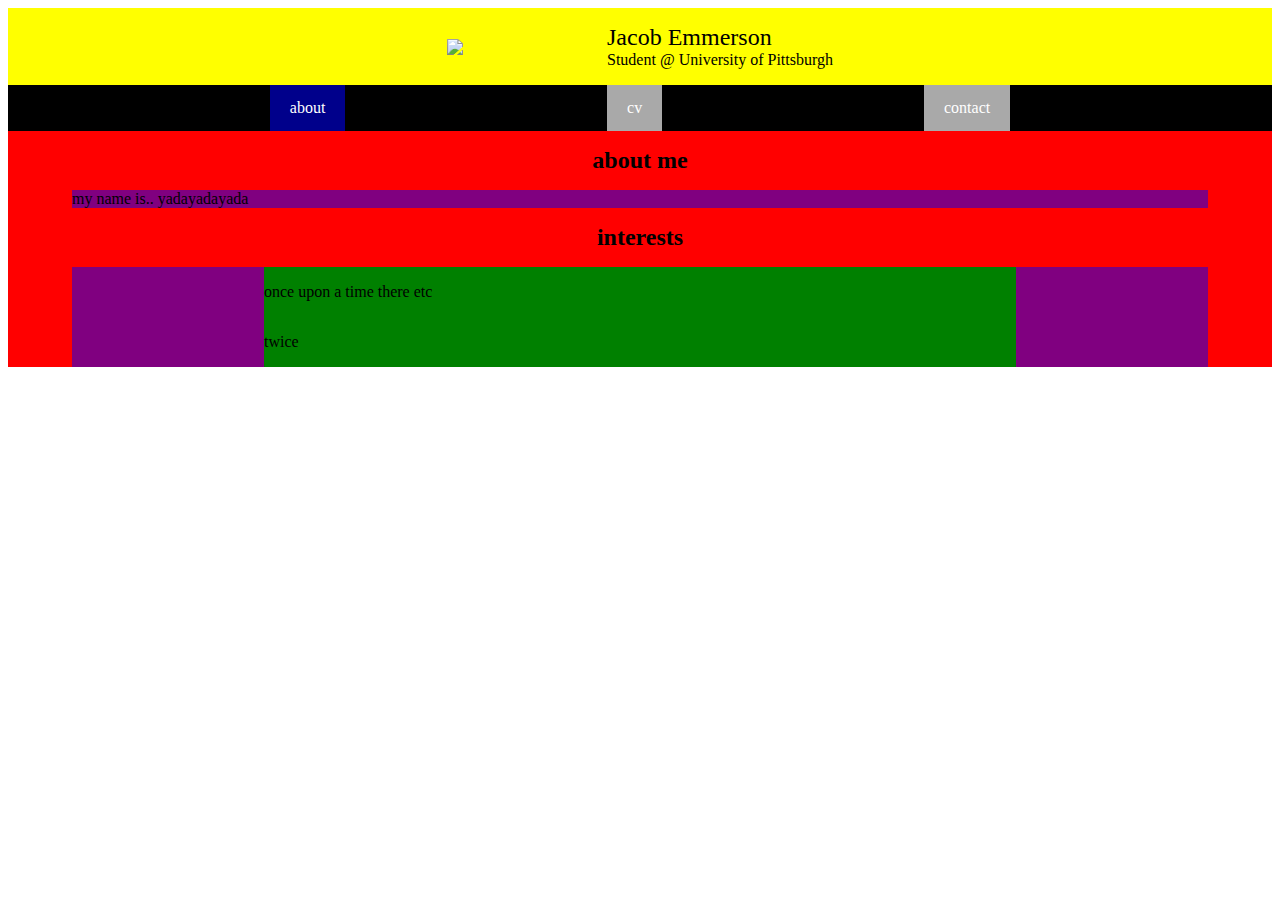
==== index.html @ 3ede97e0 "baseline" ====
<!--
    author: @jacob
    desc: html/css project for ENGCMP0610, serving as a base for portfolio
-->

<!DOCTYPE html>
<html>
<head>
    <meta charset="utf-8" />
    <meta name="viewport" content="width=device-width" , inital-scale="1.0" />
    <asp:MultiView runat="server"></asp:MultiView>
    <link rel="stylesheet", href="style.css">
    <title>J. T. Emmerson</title>
</head>
<body>
    <div class = "head"> 
        <img src="./imgs/pic.jpg">
        <ul>
            <li style="font-size:24px;">Jacob Emmerson</li>
            <li>Student @ University of Pittsburgh</li>
        </ul>
    </div>
    <div class = "nav">
        <a class = "active", href = "./index.html">about</a>
        <a href = "pages/cv.html">cv</a>
        <a href = "pages/contact.html">contact</a>
    </div>
    <div class = "about">
        <h1>about me</h1>
        <div>
            my name is.. yadayadayada
        </div>
        <h1>interests</h1>
        <div>
            <div class = "list">
                <p>once upon a time there etc</p>
                <p>twice</p>
            </div>
        </div>
    </div>
</body>
</html>
---- style.css ----
html {
    font-weight: 500;
}

.about {
    background-color: red;
    display: flex;
    flex-direction: column;
}

.about h1 {
    text-align: center;
    font-size: 24px;
}

.about div {
    margin: auto 5vw;
    background-color: purple;
}

.about .list {
    margin: 0 15vw;
    background-color: green;
    display: flex;
    flex-direction: column;
    align-items: flex-start;
    justify-content: space-evenly;
}

.about .table {
    background-color: lightblue;
    display: flex;
    flex-direction: row;
    align-items: flex-start;
    justify-content: space-evenly;
}

.table ul {
    margin: 0 0;
    list-style: none;
}

.table .bf {
    font-weight: bolder;
}

.head {
    background-color: yellow;
    margin: auto;
    display: flex;
    justify-content: center;
    align-items: center;
}

.head ul {
    list-style-type: none;
    display: table;
}

.head img {
    width: 120px;
    height: auto;
}

.nav {
    background-color: black;
    display: flex;
    justify-content: space-evenly;
  }

.nav a {
    display: block;
    text-align: center;
    color:white;
    text-decoration: none;
    padding: 14px 20px; 
    background-color: darkgray;
}

.nav a:hover {
    background-color: gray;
}

.nav .active {
    background-color: darkblue;
}
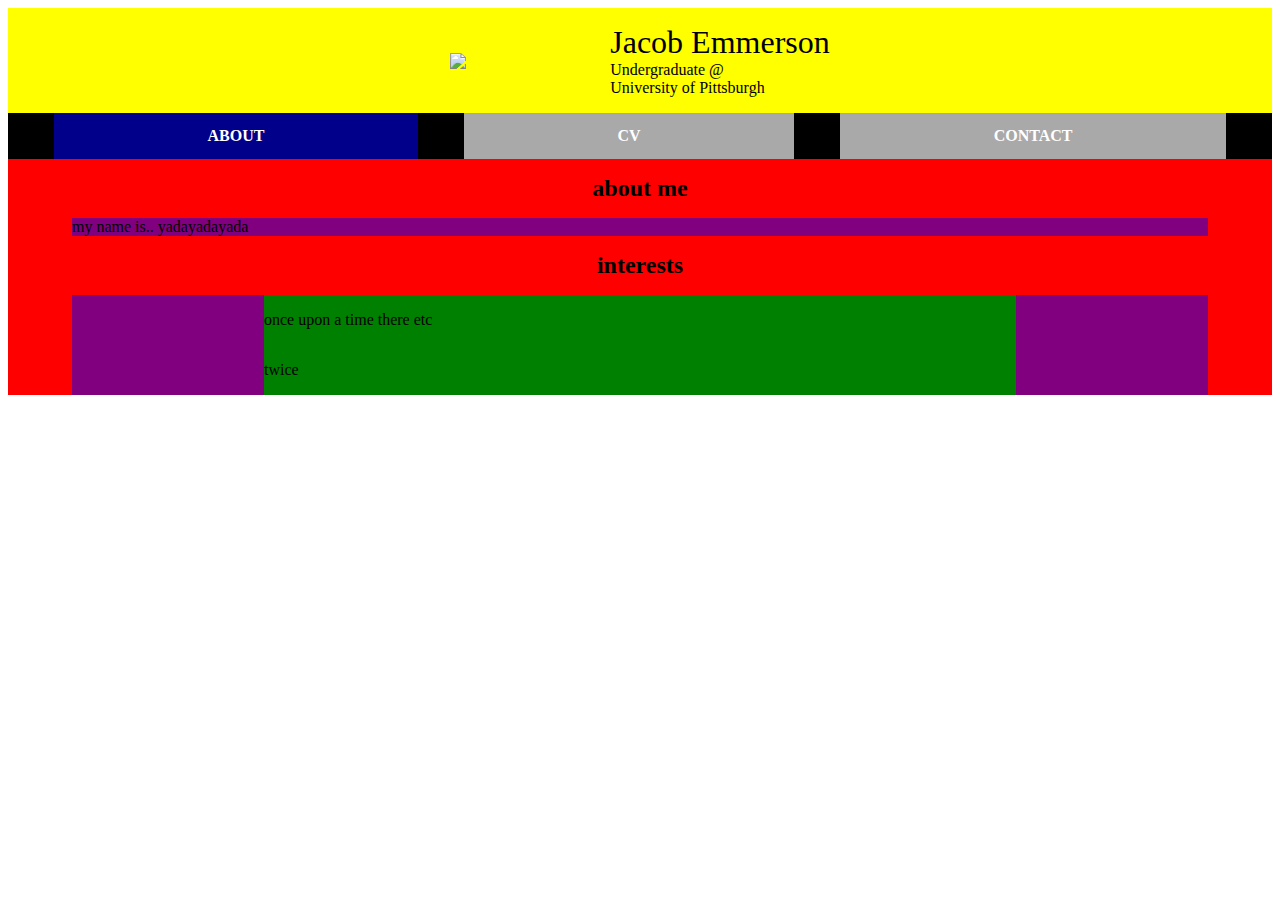
==== commit b9fe5e48: "mod" ====
--- a/index.html
+++ b/index.html
@@ -16,14 +16,15 @@
     <div class = "head"> 
         <img src="./imgs/pic.jpg">
         <ul>
-            <li style="font-size:24px;">Jacob Emmerson</li>
-            <li>Student @ University of Pittsburgh</li>
+            <li style="font-size:32px;">Jacob Emmerson</li>
+            <li>Undergraduate @</li>
+            <li>University of Pittsburgh</li>
         </ul>
     </div>
     <div class = "nav">
-        <a class = "active", href = "./index.html">about</a>
-        <a href = "pages/cv.html">cv</a>
-        <a href = "pages/contact.html">contact</a>
+        <a class = "active", href = "./index.html">About</a>
+        <a href = "pages/cv.html">CV</a>
+        <a href = "pages/contact.html">Contact</a>
     </div>
     <div class = "about">
         <h1>about me</h1>
--- a/style.css
+++ b/style.css
@@ -73,11 +73,13 @@
     text-align: center;
     color:white;
     text-decoration: none;
-    padding: 14px 20px; 
+    font-weight: bolder;
+    padding: 14px 12vw; 
     background-color: darkgray;
+    text-transform: uppercase;
 }
 
-.nav a:hover {
+.nav a:hover:not(.nav .active) {
     background-color: gray;
 }
 
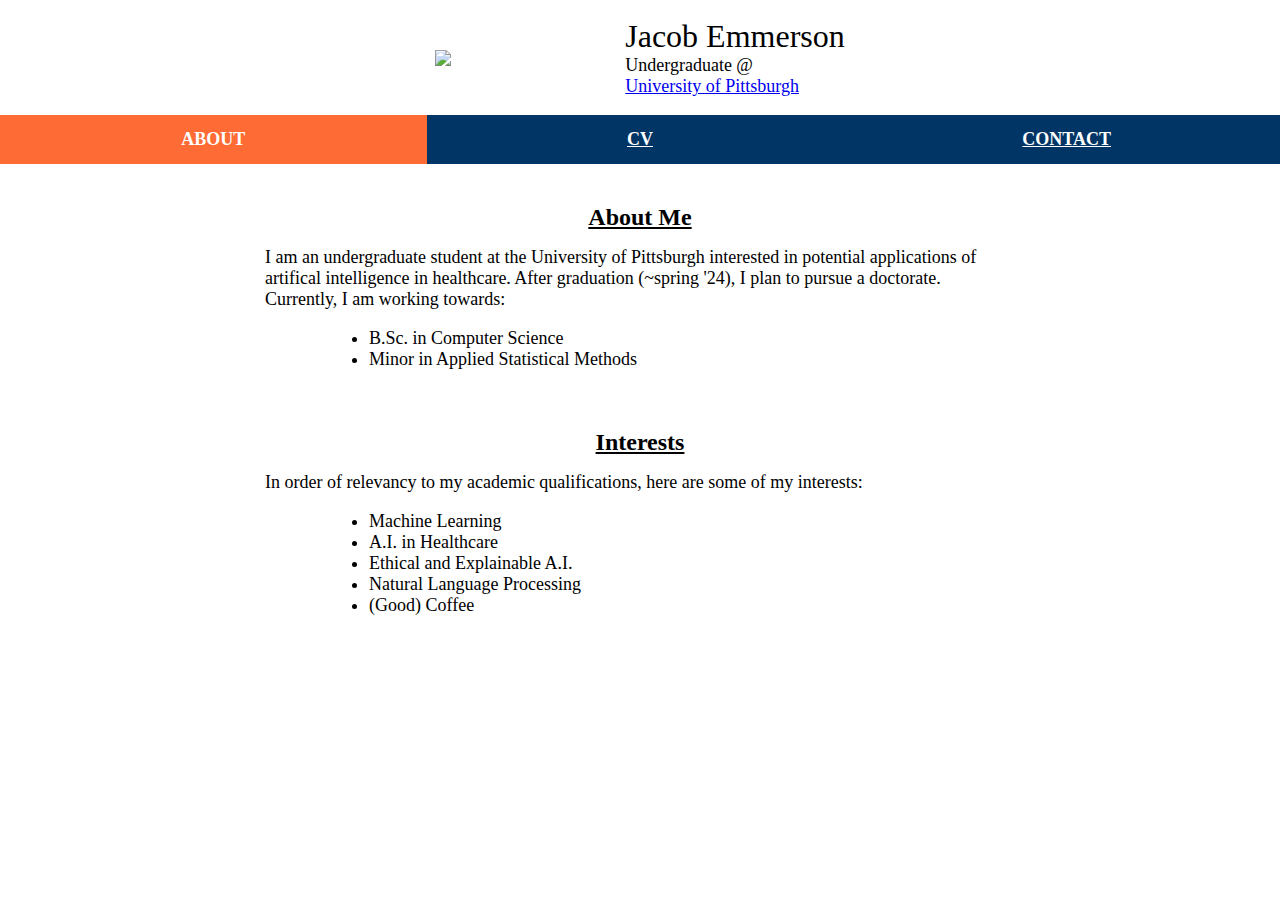
==== commit 9d15f94f: "temp" ====
--- a/index.html
+++ b/index.html
@@ -10,7 +10,7 @@
     <meta name="viewport" content="width=device-width" , inital-scale="1.0" />
     <asp:MultiView runat="server"></asp:MultiView>
     <link rel="stylesheet", href="style.css">
-    <title>J. T. Emmerson</title>
+    <title>About</title>
 </head>
 <body>
     <div class = "head"> 
@@ -18,24 +18,42 @@
         <ul>
             <li style="font-size:32px;">Jacob Emmerson</li>
             <li>Undergraduate @</li>
-            <li>University of Pittsburgh</li>
+            <li><a href = "https://www.pitt.edu/", target = "_blank">University of Pittsburgh</a></li>
         </ul>
     </div>
     <div class = "nav">
         <a class = "active", href = "./index.html">About</a>
+        <!--<a href = "pages/news.html">News</a>-->
         <a href = "pages/cv.html">CV</a>
         <a href = "pages/contact.html">Contact</a>
     </div>
     <div class = "about">
-        <h1>about me</h1>
-        <div>
-            my name is.. yadayadayada
+        <h1>About Me</h1>
+        <div class = "row">
+            <p>
+                I am an undergraduate student at the University of Pittsburgh interested in potential applications of artifical intelligence in healthcare. After graduation (~spring '24), I plan to pursue a doctorate. Currently, I am working towards:
+            </p>
+            <div class = "list">
+                <ul>
+                    <li>B.Sc. in Computer Science</li>
+                    <li>Minor in Applied Statistical Methods</li>
+                </ul>
+            </div>
         </div>
-        <h1>interests</h1>
-        <div>
+
+        <h1>Interests</h1>
+        <div class = "row">
+            <p>
+                In order of relevancy to my academic qualifications, here are some of my interests:
+            </p>
             <div class = "list">
-                <p>once upon a time there etc</p>
-                <p>twice</p>
+                <ul>
+                    <li>Machine Learning</li>
+                    <li>A.I. in Healthcare</li>
+                    <li>Ethical and Explainable A.I.</li>
+                    <li>Natural Language Processing</li>
+                    <li>(Good) Coffee</li>
+                </ul>
             </div>
         </div>
     </div>
--- a/style.css
+++ b/style.css
@@ -1,26 +1,48 @@
 html {
     font-weight: 500;
+    font-size: 18px;
+}
+
+body {
+    margin: 0;
+    padding: 0;
+}
+
+.row {
+    width: 60vw;
+    max-width: 750px;
+    min-width: 250px;
+    margin: 0 5vw;
+    background-color: white;
+    margin-bottom: 25px;
 }
 
 .about {
-    background-color: red;
+    margin: 24px auto;
+    background-color: white;
     display: flex;
+    align-items: center;
+    justify-content: center;
     flex-direction: column;
 }
 
+.about a {
+    font-style: normal;
+}
+
+.about p {
+    margin: 0;
+}
+
 .about h1 {
-    text-align: center;
+    font-style: normal;
+    text-decoration: underline;
     font-size: 24px;
 }
 
-.about div {
-    margin: auto 5vw;
-    background-color: purple;
-}
-
 .about .list {
-    margin: 0 15vw;
-    background-color: green;
+    margin: 0 5vw;
+    background-color: white;
     display: flex;
     flex-direction: column;
     align-items: flex-start;
@@ -28,7 +50,7 @@
 }
 
 .about .table {
-    background-color: lightblue;
+    background-color: whitered;
     display: flex;
     flex-direction: row;
     align-items: flex-start;
@@ -36,7 +58,7 @@
 }
 
 .table ul {
-    margin: 0 0;
+    margin: 0;
     list-style: none;
 }
 
@@ -45,8 +67,8 @@
 }
 
 .head {
-    background-color: yellow;
-    margin: auto;
+    background-color: white;
+    margin: 0 auto;
     display: flex;
     justify-content: center;
     align-items: center;
@@ -58,31 +80,34 @@
 }
 
 .head img {
-    width: 120px;
+    width: 150px;
     height: auto;
 }
 
 .nav {
-    background-color: black;
+    background-color: #003566;
     display: flex;
-    justify-content: space-evenly;
+    justify-content: center;
+    flex-grow: 1;
+    margin: 0;
   }
 
 .nav a {
     display: block;
     text-align: center;
     color:white;
-    text-decoration: none;
+    text-decoration: underline;
     font-weight: bolder;
-    padding: 14px 12vw; 
-    background-color: darkgray;
+    padding: 14px 1vw; 
     text-transform: uppercase;
+    flex: 1 1 0;
 }
 
 .nav a:hover:not(.nav .active) {
-    background-color: gray;
+    background-color: #001d3d;
 }
 
 .nav .active {
-    background-color: darkblue;
+    background-color: #ff6b35;
+    text-decoration: none;
 }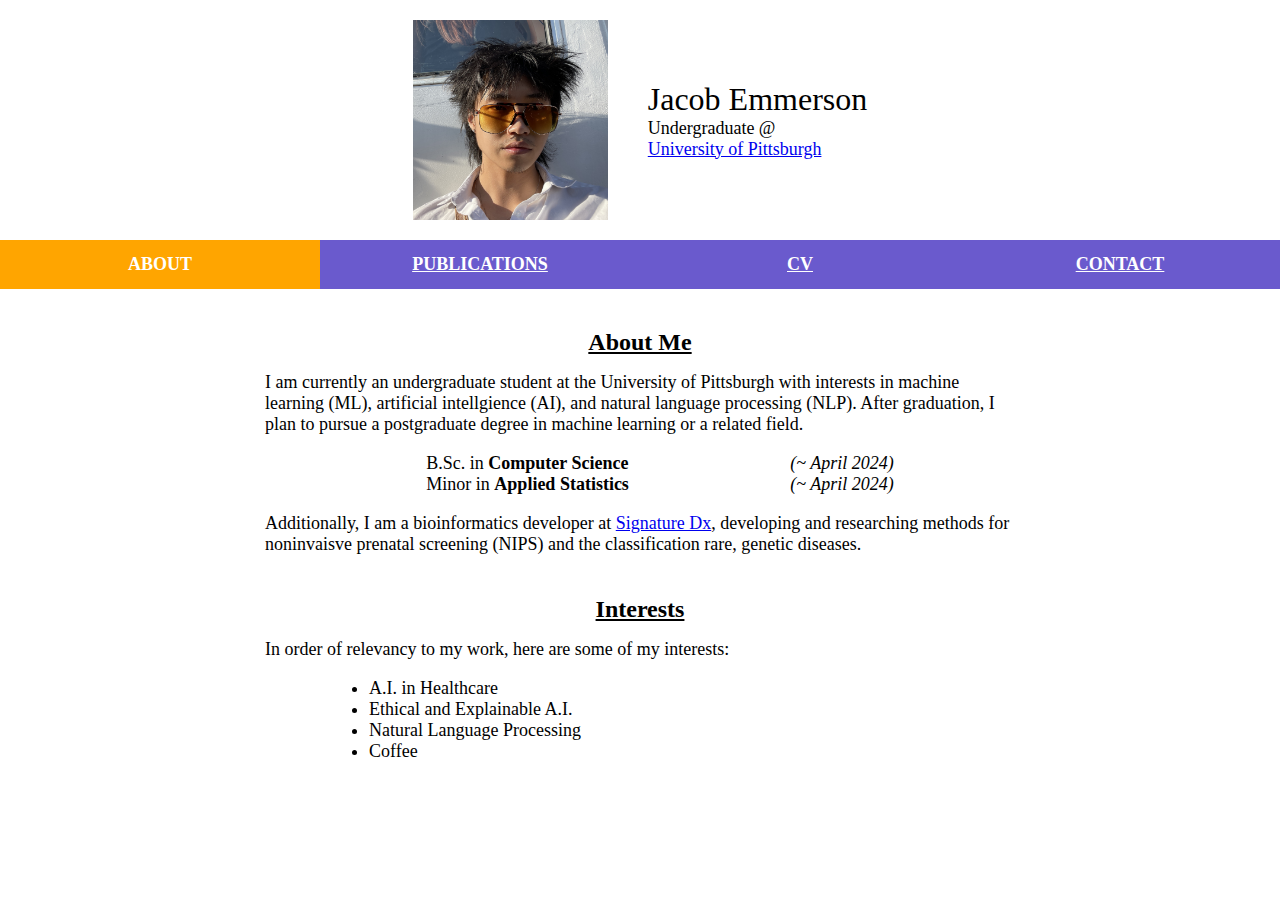
==== commit 1ef7ea30: "update" ====
--- a/index.html
+++ b/index.html
@@ -14,7 +14,7 @@
 </head>
 <body>
     <div class = "head"> 
-        <img src="./imgs/pic.jpg">
+        <img src="./imgs/IMG_0310.jpeg">
         <ul>
             <li style="font-size:32px;">Jacob Emmerson</li>
             <li>Undergraduate @</li>
@@ -23,7 +23,7 @@
     </div>
     <div class = "nav">
         <a class = "active", href = "./index.html">About</a>
-        <!--<a href = "pages/news.html">News</a>-->
+        <a href = "pages/pubs.html">Publications</a>
         <a href = "pages/cv.html">CV</a>
         <a href = "pages/contact.html">Contact</a>
     </div>
@@ -31,28 +31,34 @@
         <h1>About Me</h1>
         <div class = "row">
             <p>
-                I am an undergraduate student at the University of Pittsburgh interested in potential applications of artifical intelligence in healthcare. After graduation (~spring '24), I plan to pursue a doctorate. Currently, I am working towards:
+                I am currently an undergraduate student at the University of Pittsburgh with interests in machine learning (ML), artificial intellgience (AI), and natural language processing (NLP). After graduation, I plan to pursue a postgraduate degree in machine learning or a related field.
             </p>
-            <div class = "list">
+            <div class = "table">
                 <ul>
-                    <li>B.Sc. in Computer Science</li>
-                    <li>Minor in Applied Statistical Methods</li>
+                    <li>B.Sc. in <b>Computer Science</b></li>
+                    <li>Minor in <b>Applied Statistics</b></li>
+                </ul>
+                <ul style="font-style: italic;">
+                    <li>(~ April 2024)</li>
+                    <li>(~ April 2024)</li>
                 </ul>
             </div>
+            <p>
+                Additionally, I am a bioinformatics developer at <a href="https://signaturedx.com/womens-reproductive-health/", target = "_blank">Signature Dx</a>, developing and researching methods for noninvaisve prenatal screening (NIPS) and the classification rare, genetic diseases. 
+            </p>
         </div>
 
         <h1>Interests</h1>
         <div class = "row">
             <p>
-                In order of relevancy to my academic qualifications, here are some of my interests:
+                In order of relevancy to my work, here are some of my interests:
             </p>
             <div class = "list">
                 <ul>
-                    <li>Machine Learning</li>
                     <li>A.I. in Healthcare</li>
                     <li>Ethical and Explainable A.I.</li>
                     <li>Natural Language Processing</li>
-                    <li>(Good) Coffee</li>
+                    <li>Coffee</li>
                 </ul>
             </div>
         </div>
--- a/style.css
+++ b/style.css
@@ -58,8 +58,13 @@
 }
 
 .table ul {
-    margin: 0;
     list-style: none;
+}
+
+.table ul ul {
+    font-style: italic;
+    text-align: right;
+    color: rgba(0,0,0,0.5);
 }
 
 .table .bf {
@@ -80,12 +85,13 @@
 }
 
 .head img {
-    width: 150px;
-    height: auto;
+    width: 195px;
+    height: 200px;
+    margin: 20px 0;
 }
 
 .nav {
-    background-color: #003566;
+    background-color: slateblue;
     display: flex;
     justify-content: center;
     flex-grow: 1;
@@ -104,10 +110,10 @@
 }
 
 .nav a:hover:not(.nav .active) {
-    background-color: #001d3d;
+    background-color: darkslateblue;
 }
 
 .nav .active {
-    background-color: #ff6b35;
+    background-color: orange;
     text-decoration: none;
 }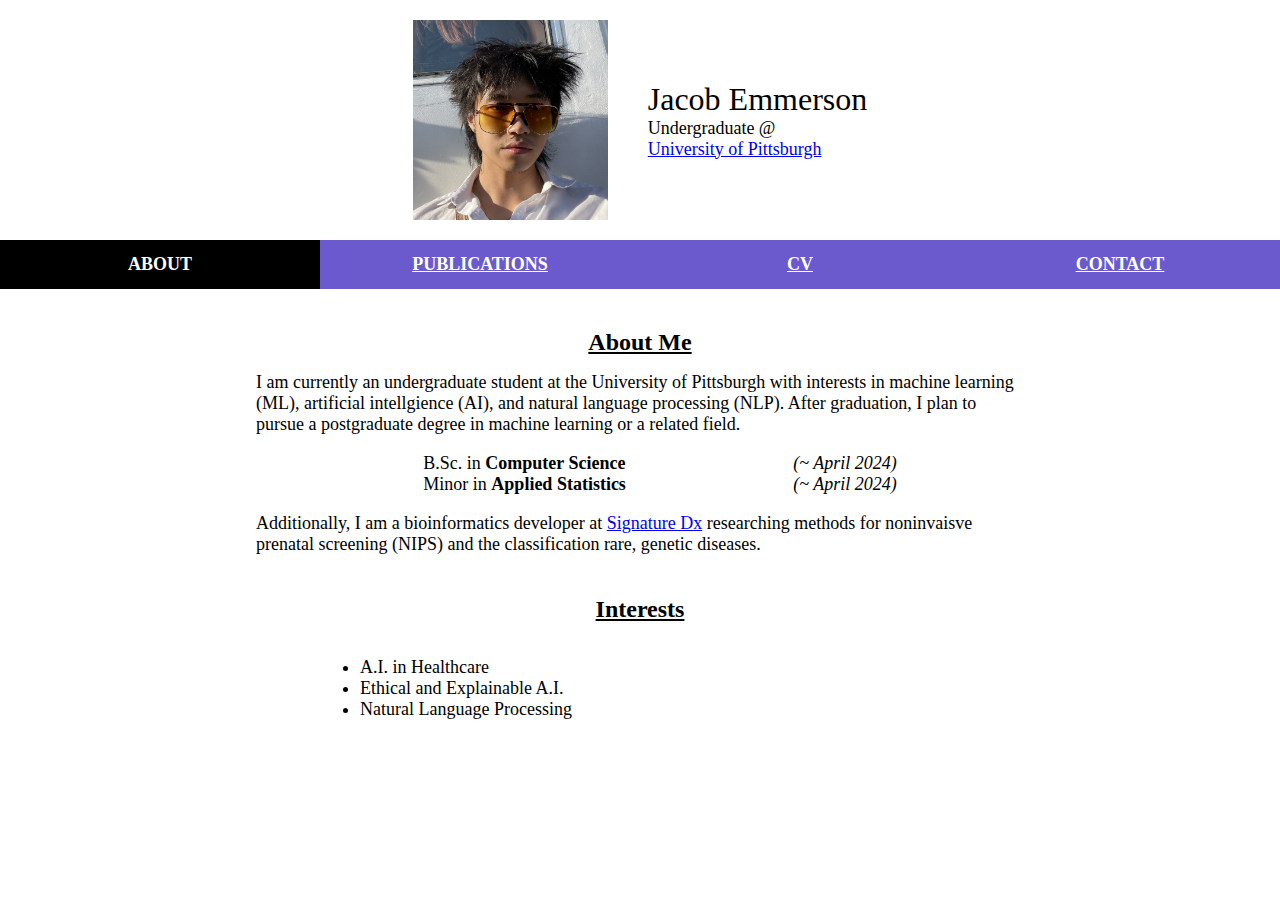
==== commit 8fb7a0f3: "done" ====
--- a/index.html
+++ b/index.html
@@ -44,21 +44,17 @@
                 </ul>
             </div>
             <p>
-                Additionally, I am a bioinformatics developer at <a href="https://signaturedx.com/womens-reproductive-health/", target = "_blank">Signature Dx</a>, developing and researching methods for noninvaisve prenatal screening (NIPS) and the classification rare, genetic diseases. 
+                Additionally, I am a bioinformatics developer at <a href="https://signaturedx.com/womens-reproductive-health/", target = "_blank">Signature Dx</a> researching methods for noninvaisve prenatal screening (NIPS) and the classification rare, genetic diseases. 
             </p>
         </div>
 
         <h1>Interests</h1>
         <div class = "row">
-            <p>
-                In order of relevancy to my work, here are some of my interests:
-            </p>
             <div class = "list">
                 <ul>
                     <li>A.I. in Healthcare</li>
                     <li>Ethical and Explainable A.I.</li>
                     <li>Natural Language Processing</li>
-                    <li>Coffee</li>
                 </ul>
             </div>
         </div>
--- a/style.css
+++ b/style.css
@@ -10,7 +10,7 @@
 
 .row {
     width: 60vw;
-    max-width: 750px;
+    max-width: 800px;
     min-width: 250px;
     margin: 0 5vw;
     background-color: white;
@@ -114,6 +114,6 @@
 }
 
 .nav .active {
-    background-color: orange;
+    background-color: black;
     text-decoration: none;
 }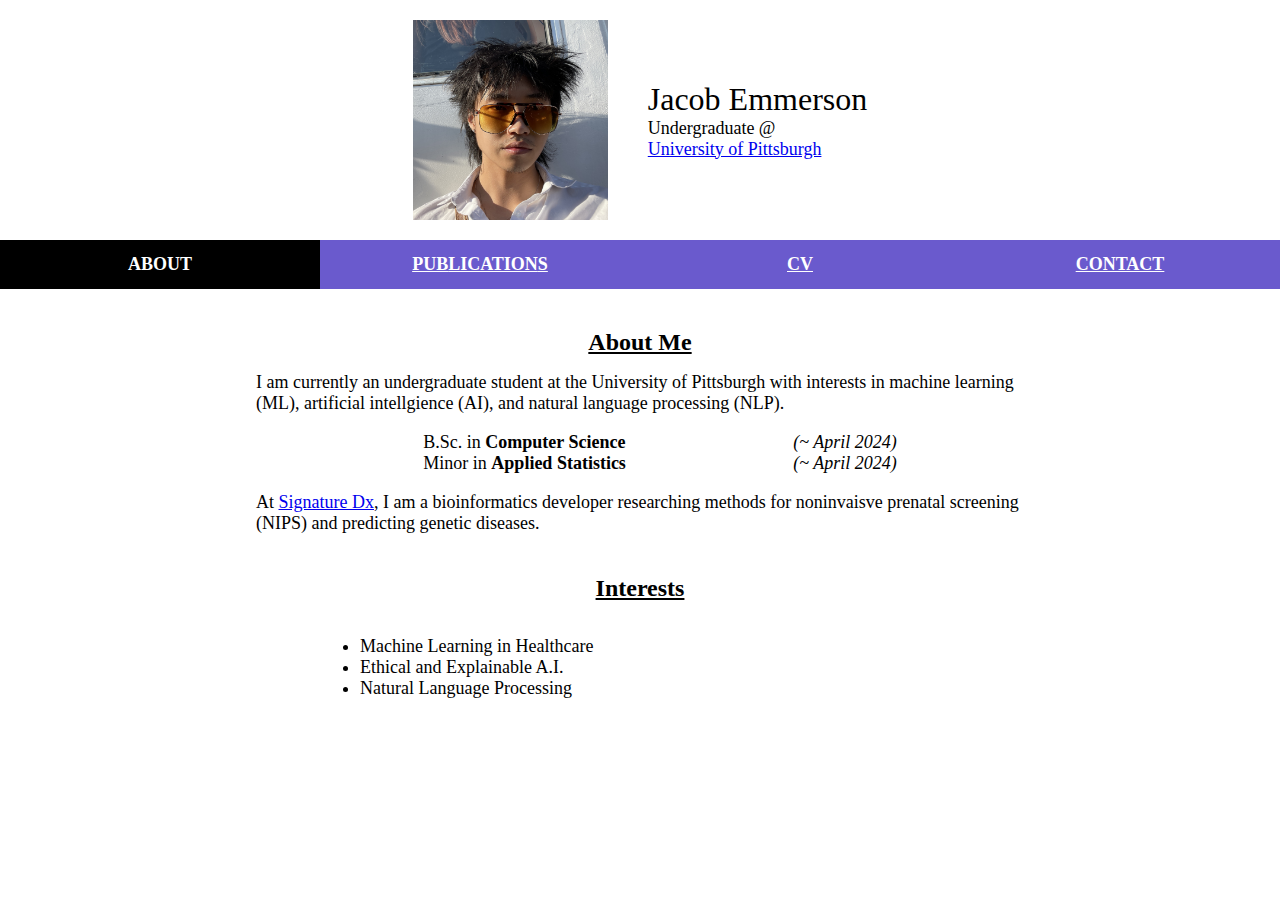
==== commit 842a2923: "done" ====
--- a/index.html
+++ b/index.html
@@ -23,7 +23,7 @@
     </div>
     <div class = "nav">
         <a class = "active", href = "./index.html">About</a>
-        <a href = "pages/pubs.html">Publications</a>
+        <a href = "pages/pubs.html">Pub<span class="mobile">lication</span>s</a>
         <a href = "pages/cv.html">CV</a>
         <a href = "pages/contact.html">Contact</a>
     </div>
@@ -31,7 +31,7 @@
         <h1>About Me</h1>
         <div class = "row">
             <p>
-                I am currently an undergraduate student at the University of Pittsburgh with interests in machine learning (ML), artificial intellgience (AI), and natural language processing (NLP). After graduation, I plan to pursue a postgraduate degree in machine learning or a related field.
+                I am currently an undergraduate student at the University of Pittsburgh with interests in machine learning (ML), artificial intellgience (AI), and natural language processing (NLP).
             </p>
             <div class = "table">
                 <ul>
@@ -44,7 +44,7 @@
                 </ul>
             </div>
             <p>
-                Additionally, I am a bioinformatics developer at <a href="https://signaturedx.com/womens-reproductive-health/", target = "_blank">Signature Dx</a> researching methods for noninvaisve prenatal screening (NIPS) and the classification rare, genetic diseases. 
+                At <a href="https://signaturedx.com/womens-reproductive-health/", target = "_blank">Signature Dx</a>, I am a bioinformatics developer researching methods for noninvaisve prenatal screening (NIPS) and predicting genetic diseases. 
             </p>
         </div>
 
@@ -52,7 +52,7 @@
         <div class = "row">
             <div class = "list">
                 <ul>
-                    <li>A.I. in Healthcare</li>
+                    <li>Machine Learning in Healthcare</li>
                     <li>Ethical and Explainable A.I.</li>
                     <li>Natural Language Processing</li>
                 </ul>
--- a/style.css
+++ b/style.css
@@ -11,7 +11,7 @@
 .row {
     width: 60vw;
     max-width: 800px;
-    min-width: 250px;
+    min-width: 390px;
     margin: 0 5vw;
     background-color: white;
     margin-bottom: 25px;
@@ -116,4 +116,23 @@
 .nav .active {
     background-color: black;
     text-decoration: none;
-}+}
+
+@media (max-width: 767px) {
+    .mobile {
+      display: none;
+      font-size: 0;
+    }
+
+    p {
+        font-size: 16px;
+    }
+
+    .about h1 {
+        font-size: 20px;
+    }
+
+    .nav a {
+        font-size: 16px;
+    }
+  }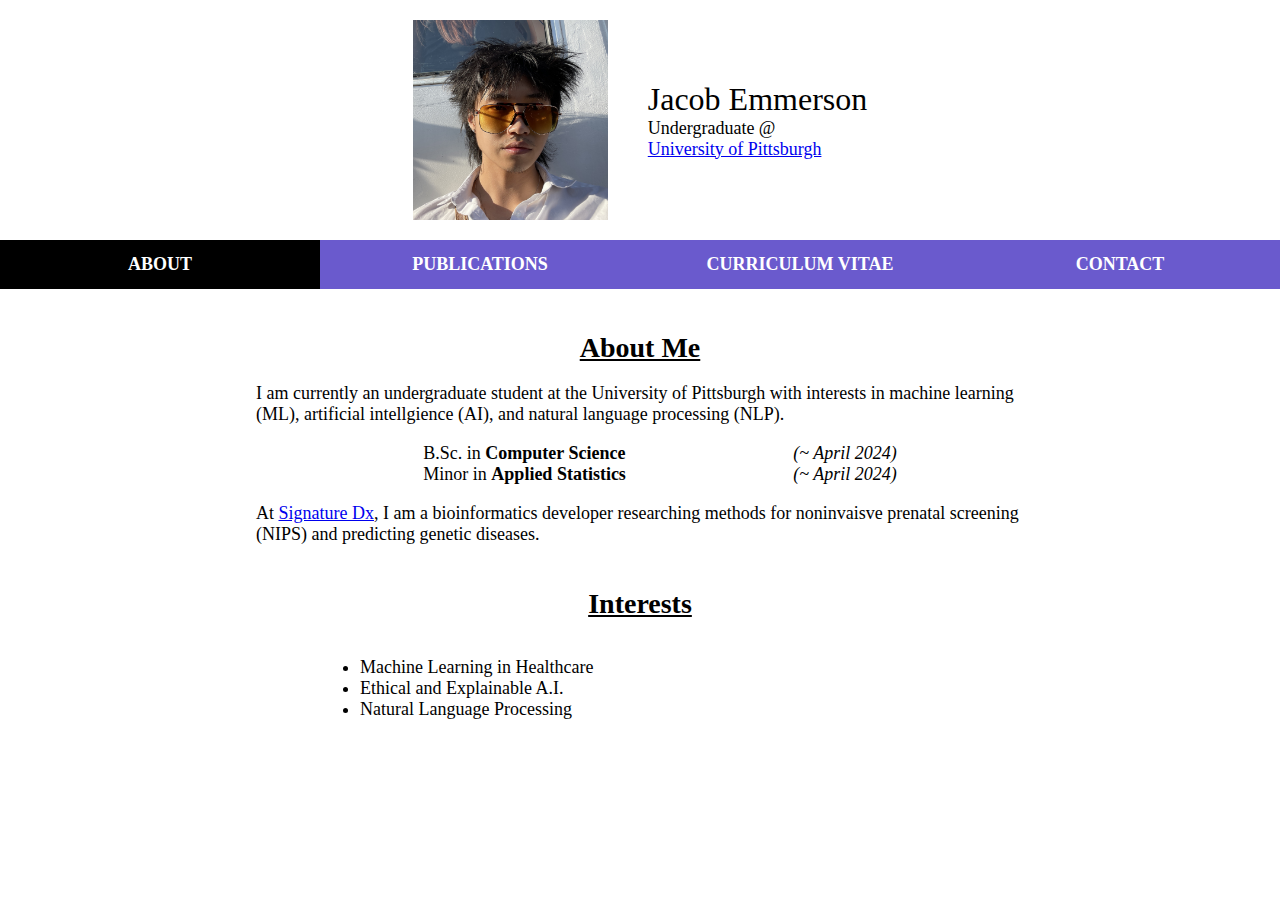
==== commit f6e3d14e: "added style folder" ====
--- a/index.html
+++ b/index.html
@@ -9,7 +9,7 @@
     <meta charset="utf-8" />
     <meta name="viewport" content="width=device-width" , inital-scale="1.0" />
     <asp:MultiView runat="server"></asp:MultiView>
-    <link rel="stylesheet", href="style.css">
+    <link rel="stylesheet", href="style/style.css">
     <title>About</title>
 </head>
 <body>
@@ -24,7 +24,7 @@
     <div class = "nav">
         <a class = "active", href = "./index.html">About</a>
         <a href = "pages/pubs.html">Pub<span class="mobile">lication</span>s</a>
-        <a href = "pages/cv.html">CV</a>
+        <a href = "pages/cv.html">C<span class="mobile">urriculum </span>V<span class="mobile">itae</span></a>
         <a href = "pages/contact.html">Contact</a>
     </div>
     <div class = "about">
@@ -58,6 +58,7 @@
                 </ul>
             </div>
         </div>
+
     </div>
 </body>
 </html>--- a/style/style.css
+++ b/style/style.css
@@ -0,0 +1,148 @@
+html {
+    font-weight: 500;
+    font-size: 18px;
+}
+
+body {
+    margin: 0;
+    padding: 0;
+}
+
+.row {
+    width: 60vw;
+    max-width: 800px;
+    min-width: 355px;
+    margin: 0 5vw;
+    background-color: white;
+    margin-bottom: 25px;
+}
+
+.about {
+    margin: 24px auto;
+    background-color: white;
+    display: flex;
+    align-items: center;
+    justify-content: center;
+    flex-direction: column;
+}
+
+.about a {
+    font-style: normal;
+}
+
+.about p {
+    margin: 0;
+}
+
+.about h1 {
+    font-style: normal;
+    text-decoration: underline;
+    font-size: 28px;
+}
+
+.about h2 {
+    font-style: normal;
+    font-size: 24px;
+    margin: 0;
+    padding: 0;
+}
+
+.about .list {
+    margin: 0 5vw;
+    background-color: white;
+    display: flex;
+    flex-direction: column;
+    align-items: flex-start;
+    justify-content: space-evenly;
+}
+
+.about .table {
+    background-color: whitered;
+    display: flex;
+    flex-direction: row;
+    align-items: flex-start;
+    justify-content: space-evenly;
+}
+
+.table ul {
+    list-style: none;
+}
+
+.table ul ul {
+    font-style: italic;
+    text-align: right;
+    color: rgba(0,0,0,0.5);
+}
+
+.table .bf {
+    font-weight: bolder;
+}
+
+.head {
+    background-color: white;
+    margin: 0 auto;
+    display: flex;
+    justify-content: center;
+    align-items: center;
+}
+
+.head ul {
+    list-style-type: none;
+    display: table;
+}
+
+.head img {
+    width: 195px;
+    height: 200px;
+    margin: 20px 0;
+}
+
+.nav {
+    background-color: slateblue;
+    display: flex;
+    justify-content: center;
+    flex-grow: 1;
+    margin: 0;
+  }
+
+.nav a {
+    display: block;
+    text-align: center;
+    color:white;
+    text-decoration: none;
+    font-weight: bolder;
+    padding: 14px 2px; 
+    text-transform: uppercase;
+    flex: 1 1 0;
+}
+
+.nav a:hover:not(.nav .active) {
+    background-color: darkslateblue;
+}
+
+.nav .active {
+    background-color: black;
+}
+
+@media (max-width: 767px) {
+    .mobile {
+      display: none;
+      font-size: 0;
+    }
+
+    p {
+        font-size: 16px;
+    }
+
+    .about h1 {
+        font-size: 20px;
+    }
+
+    .nav a {
+        font-size: 16px;
+    }
+
+    .about .table {
+        font-size: 16px;;
+    }
+  }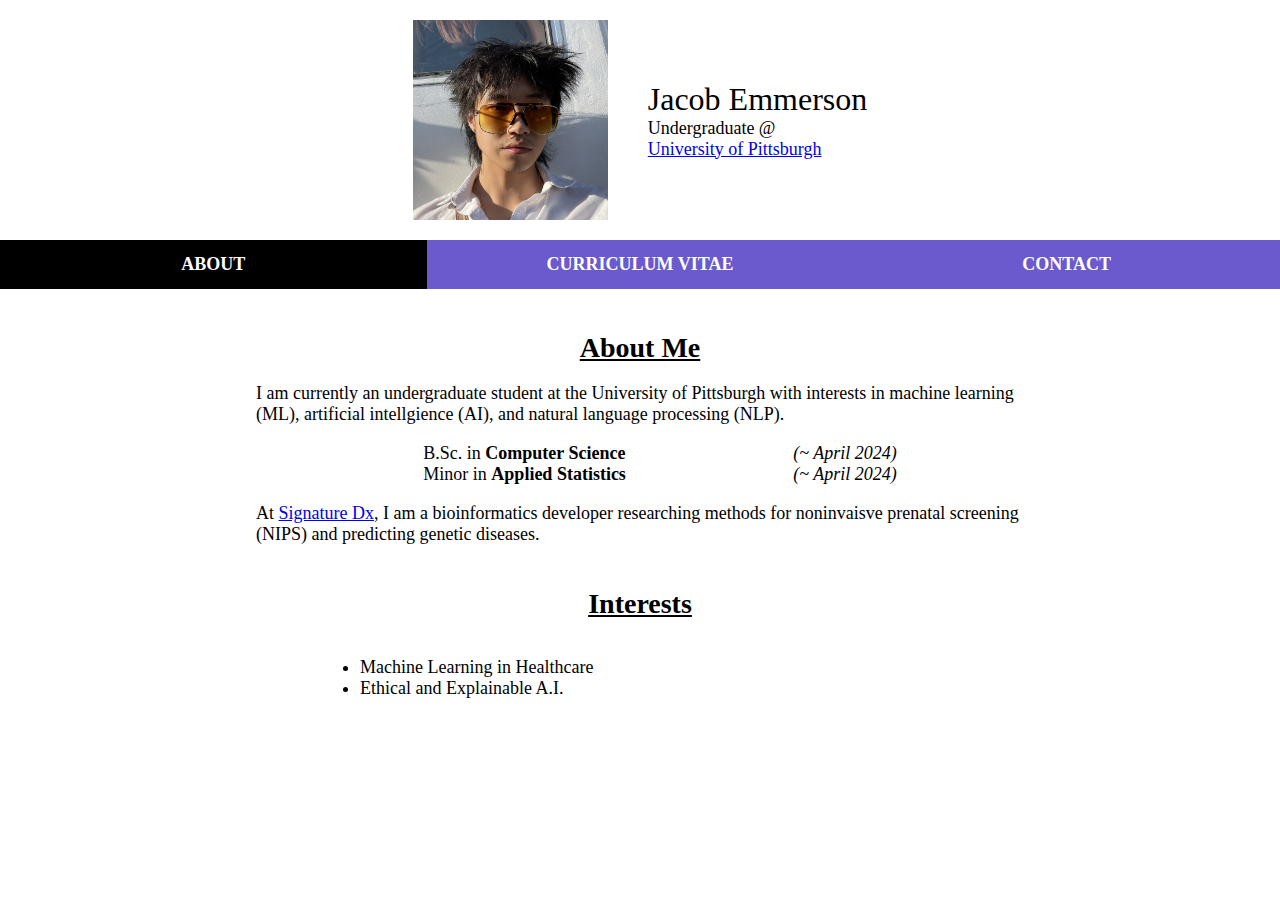
==== commit aa46eb1e: "update" ====
--- a/index.html
+++ b/index.html
@@ -23,7 +23,7 @@
     </div>
     <div class = "nav">
         <a class = "active", href = "./index.html">About</a>
-        <a href = "pages/pubs.html">Pub<span class="mobile">lication</span>s</a>
+        <!--<a href = "pages/pubs.html">Pub<span class="mobile">lication</span>s</a>-->
         <a href = "pages/cv.html">C<span class="mobile">urriculum </span>V<span class="mobile">itae</span></a>
         <a href = "pages/contact.html">Contact</a>
     </div>
@@ -54,7 +54,6 @@
                 <ul>
                     <li>Machine Learning in Healthcare</li>
                     <li>Ethical and Explainable A.I.</li>
-                    <li>Natural Language Processing</li>
                 </ul>
             </div>
         </div>
